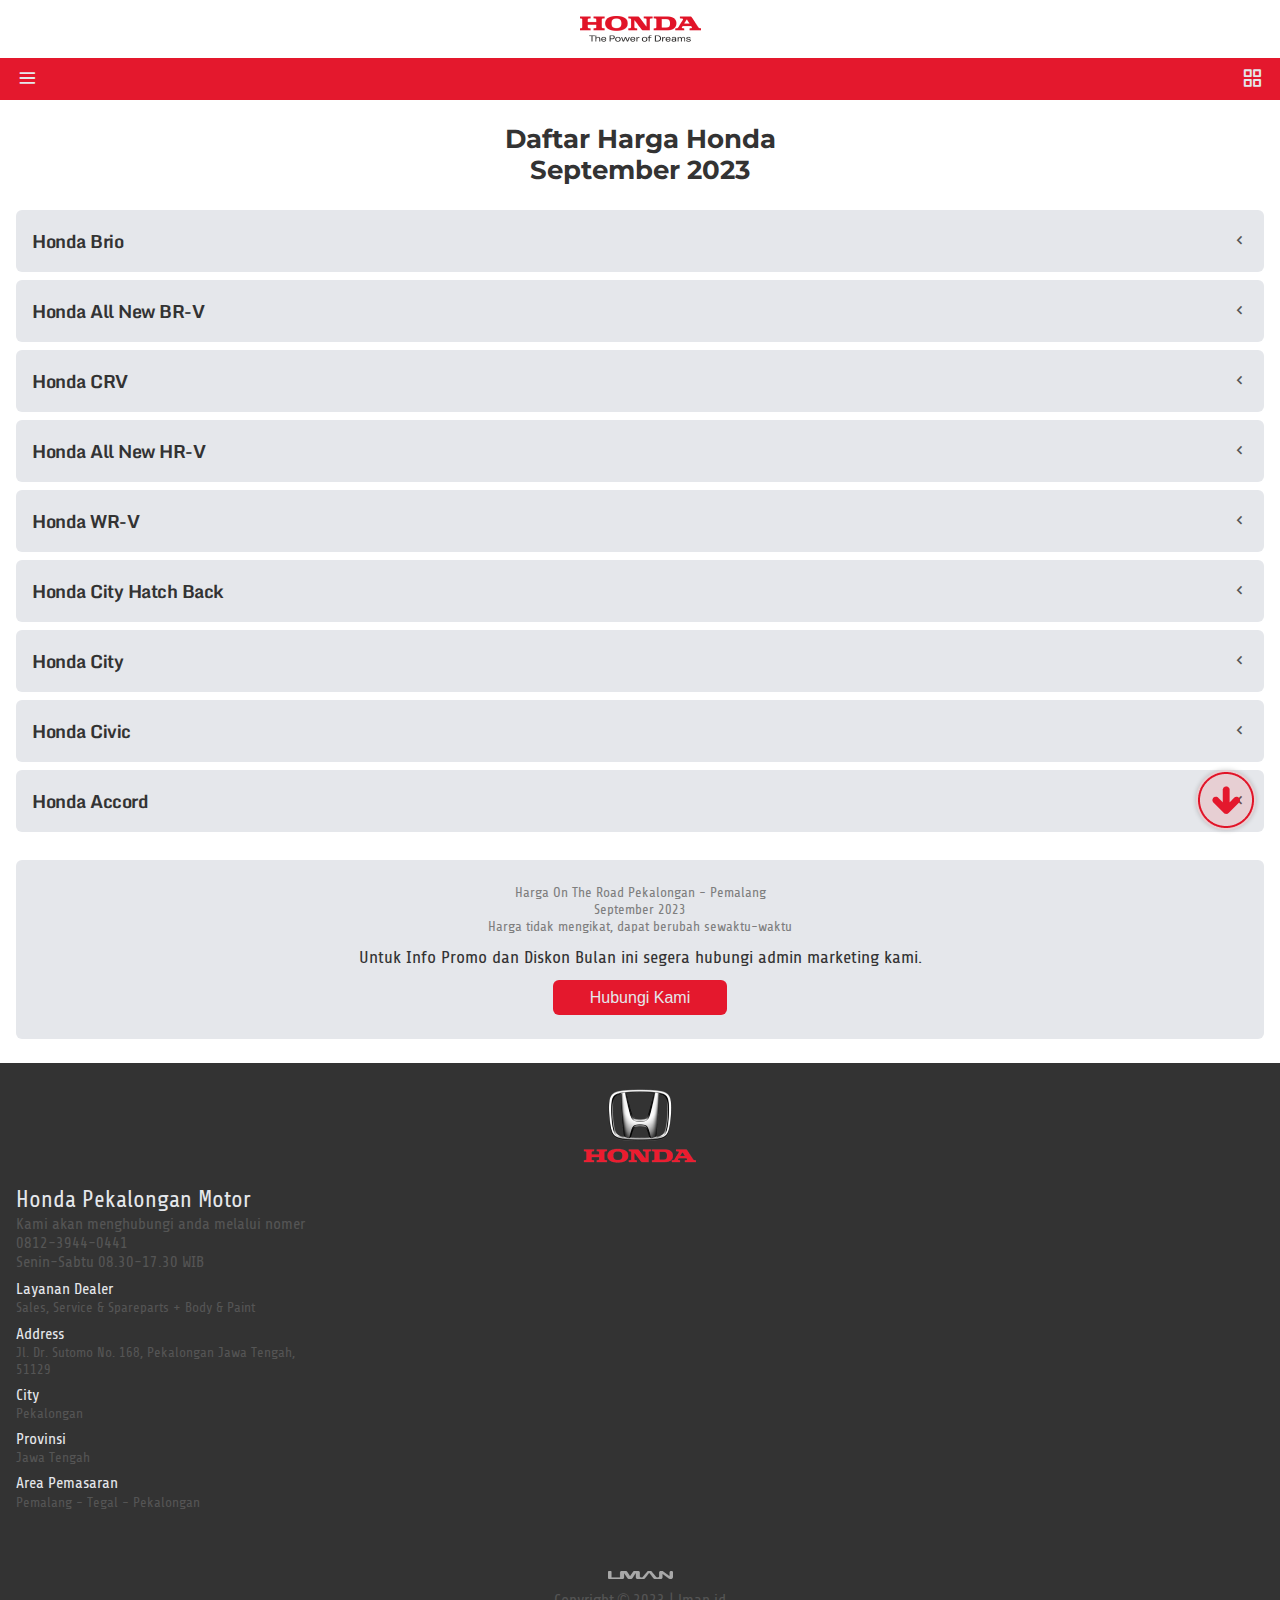
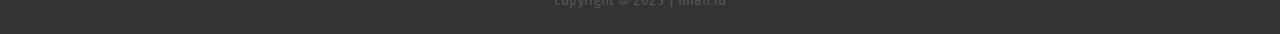
==== index.html @ 88a7a7e3 "first commit" ====
<!DOCTYPE html>
<html lang="en">
  <head>
    <meta charset="UTF-8" />
    <meta
      name="viewport"
      content="width=device-width, initial-scale=1.0"
    />
    <link
      rel="stylesheet"
      href="css/style.css"
    />

    <!-- Boxicons JS -->
    <link
      href="https://unpkg.com/boxicons@2.1.4/css/boxicons.min.css"
      rel="stylesheet"
    />
    <title>Responsive Website</title>
  </head>
  <body>
    <div class="container">
      <header>
        <img
          src="assets/png/honda_power_power_of_dream.png"
          alt=""
        />
      </header>
      <nav>
        <section class="nav-icon">
          <div class="btn_menu_toggle toggle-menu">
            <i class="bx bx-menu"></i>
          </div>
          <img
            src="assets/png/honda_power_power_of_dream.png"
            alt=""
          />
          <div class="btn_menu_toggle toggle-grid">
            <i class="bx bx-grid-alt"></i>
          </div>
        </section>
        <section class="nav-menu">Nav-Menu</section>
        <a
          href="#"
          class="go-down ontop"
          ><img
            src="assets/png/arrow-downUp.png"
            alt=""
        /></a>
      </nav>
      <main>
        <div class="price-list">
          <h1 class="header-daftar-harga">
            Daftar Harga Honda<br />
            September 2023
          </h1>
          <section class="accordions"></section>
          <section class="catatan">
            <p class="harga-otr">
              Harga On The Road Pekalongan - Pemalang <br />September 2023
              <br />
              Harga tidak mengikat, dapat berubah sewaktu-waktu
            </p>
            <p class="info-promo">
              Untuk Info Promo dan Diskon Bulan ini segera hubungi admin
              marketing kami.
            </p>
            <button class="hub-kami">Hubungi Kami</button>
          </section>
        </div>
      </main>

      <footer>
        <section class="honda-logo">
          <img
            src="assets/png/honda_logo.png"
            alt="honda_logo"
          />
        </section>
        <section class="description">
          <h1 class="header-footer">Honda Pekalongan Motor</h1>
          <p class="title-footer">
            Kami akan menghubungi anda melalui nomer 0812-3944-0441
          </p>
          <p class="title-footer">Senin-Sabtu 08.30-17.30 WIB</p>
          <h2 class="tentang-dealer">Layanan Dealer</h2>
          <p class="title-td">Sales, Service & Spareparts + Body & Paint</p>
          <h2 class="tentang-dealer">Address</h2>
          <p class="title-td">
            Jl. Dr. Sutomo No. 168, Pekalongan Jawa Tengah, 51129
          </p>
          <h2 class="tentang-dealer">City</h2>
          <p class="title-td">Pekalongan</p>
          <h2 class="tentang-dealer">Provinsi</h2>
          <p class="title-td">Jawa Tengah</p>
          <h2 class="tentang-dealer">Area Pemasaran</h2>
          <p class="title-td">Pemalang - Tegal - Pekalongan</p>
        </section>

        <section class="tentang-pengembang">
          <img
            width="65px"
            src="assets/png/lmanid.png"
            alt=""
          />
          <p>Copyright © 2023 | lman.id</p>
        </section>
      </footer>
    </div>

    <script
      type="module"
      src="js/scroll.js"
    ></script>
    <script
      type="module"
      src="js/data_honda.js"
    ></script>
    <script
      type="module"
      src="js/create_element.js"
    ></script>
    <script
      type="module"
      src="js/clicks.js"
    ></script>
  </body>
</html>
---- css/style.css ----
@import url('https://fonts.googleapis.com/css2?family=Monda:wght@400;700&family=Montserrat:ital,wght@0,500;0,600;0,700;1,400&family=Moulpali&display=swap');

:root {
  /* font size */
  --size-h1: 1.602em;
  --size-h2: 1.424em;
  --size-h3: 1.266em;
  --size-text1: 1.125em;
  --size-text2: 1em;
  --size-text3: 0.889em;

  /* Color */
  --primary-color: #e4182d;
  --secondary-color: #fff;
  --secondary-2-color: #e5e7eb;
  --black01: #333333;
  --black02: #555555;
  --black03: #7e7e7e;

  /* margin */
  --mp01: 24px;
  --mp02: 18px;
  --mp03: 16px;
  --mp04: 12px;
  --mp05: 8px;
  --mp06: 6px;
  --mp07: 4px;
}

* {
  margin: 0;
  padding: 0;
  box-sizing: border-box;
}

html,
body {
  scroll-behavior: smooth;
  transition: all 1s ease-in;
}

body {
  background-color: var(--secondary-2-color);
}

img {
  display: block;
}

ul li {
  list-style: none;
}

a {
  text-decoration: none;
}

button {
  display: block;
  border: none;
  color: inherit;
}

.container {
  display: grid;
  /* height: 100vh; */
  /* overflow-y: scroll; */
  scroll-behavior: smooth;
  transition: all 6s ease-in;
  /* overflow: hidden; */
  /* position: relative; */
}

header,
nav,
main,
footer {
  background-color: var(--secondary-color);
  padding: 0 16px;
}

/* =============================== HEADER =============================== */
header {
  display: flex;
  justify-content: center;
  padding: var(--mp03);
}
/* =============================== AKHIR HEADER =============================== */

/* =============================== NAV =============================== */
nav {
  background-color: var(--primary-color);
  padding: var(--mp05) var(--mp03);
  position: -webkit-sticky;
  position: sticky;
  top: 0;
  left: 0;
  z-index: 1;
  transition: all 0.3s ease-in-out;
}

nav.active {
  background-color: #ffffff;
  padding: 24px 16px;
  box-shadow: 0 2px 10px rgba(0, 0, 0, 0.3);
}

nav.active .nav-icon img {
  opacity: 1;
}

nav.active .nav-icon .btn_menu_toggle i {
  color: var(--black01);
  font-size: var(--size-h1);
}

.nav-icon {
  /* background-color: blue; */
  width: 100%;
  display: flex;
  justify-content: space-between;
  align-items: center;
}

.nav-icon img {
  opacity: 0;
  transition: all 0.3s ease-in-out;
}

.btn_menu_toggle i {
  font-size: var(--size-h2);
  color: var(--secondary-2-color);
}
.nav-menu {
  background-color: red;
  position: absolute;
  top: 0;
  left: 0;
  left: -100%;
  width: 80%;
  height: 100vh;
}

/* Definisikan animasi dengan nama "blink" */
@keyframes blink {
  0%,
  100% {
    opacity: 1; /* Tampilkan elemen dengan opacity penuh */
  }
  50% {
    opacity: 0; /* Sembunyikan elemen dengan opacity nol */
  }
}

/* Terapkan animasi ke elemen */
.go-down {
  animation: blink 1s ease-in infinite; /* Gunakan animasi "blink" selama 2 detik secara terus-menerus */
}

.go-down {
  display: flex;
  justify-content: center;
  align-items: center;
  background-color: rgba(255, 0, 0, 0.1);
  border-radius: 50%;
  width: 60px;
  height: 60px;
  position: fixed;
  right: 24px;
  bottom: 70px;
  box-shadow: 0px 0px 5px rgba(0, 0, 0, 0.2);
  transition: all 0.8s ease-in-out;
}

.go-down.up {
  transform: rotate(180deg);
}
/* =============================== AKHIR NAV =============================== */

/* =============================== MAIN =============================== */
main {
  background-color: var(--secondary-color);
  display: flex;
  flex-direction: column;
  justify-content: center;
  padding-bottom: var(--mp01);
}

.header-daftar-harga {
  /* background-color: #e4182d; */
  font-family: 'Montserrat', sans-serif;
  font-weight: 700;
  color: var(--black01);
  text-align: center;
  margin-top: var(--mp01);
  margin-bottom: var(--mp01);
  font-size: var(--size-h1);
  line-height: 120%;
}

.accordions {
  background-color: var(--secondary-color);
  display: grid;
  row-gap: var(--mp07);
  margin-bottom: var(--mp01);
}

.btn-accordion {
  width: 100%;
  font-family: 'Monda', sans-serif;
  padding: var(--mp03);
  font-size: var(--size-text1);
  background-color: var(--secondary-2-color);
  border-radius: var(--mp06);
  font-weight: 700;
  text-align: start;
  color: var(--black01);
  letter-spacing: -0.5px;
  position: relative;
  transition: 0.4s;
}

.btn-accordion span {
  position: absolute;
  right: var(--mp03);
  color: var(--black02);
}

.btn-accordion span i {
  transition: 0.4s;
}

.btn-accordion.active {
  background-color: var(--primary-color);
  color: var(--secondary-2-color);
}

/* ============= PRICE LIST ============= */

.panel {
  display: grid;
  grid-template-columns: 1fr 1fr;
  column-gap: 16px;
  align-items: center;
  max-height: 0;
  overflow: hidden;
  transition: max-height 0.4s ease-out;
  /* background-color: red; */
}
.panel .list {
  font-family: 'Monda', sans-serif;
  font-size: var(--size-text2);
  font-weight: 700;
}
.panel ul li {
  padding: 4px auto;
  border: 1px solid black;
  border-radius: 4px;
  text-align: center;
  margin-bottom: var(--mp07);
  font-family: 'Moulpali', sans-serif;
  font-weight: 600;
  font-size: var(--size-text2);
  color: var(--black01);
}
.panel ul .type-header,
.panel ul .price-header {
  background-color: var(--black01);
  color: var(--secondary-color);
}
.catatan {
  background-color: var(--secondary-2-color);
  padding-top: var(--mp01);
  padding-bottom: var(--mp01);
  padding-left: var(--mp04);
  padding-right: var(--mp04);
  display: flex;
  flex-direction: column;
  justify-content: center;
  align-items: center;
  border-radius: var(--mp06);
}

.catatan p {
  font-family: 'Moulpali', sans-serif;
  line-height: 120%;
  text-align: center;
  /* background-color: rebeccapurple; */
}

.harga-otr {
  font-size: var(--size-text3);
  color: var(--black03);
}

.info-promo {
  font-size: var(--size-text1);
  margin: var(--mp04) auto;
  color: var(--black01);
}

.hub-kami {
  background-color: var(--primary-color);
  display: block;
  width: 174px;
  height: 35px;
  border-radius: var(--mp06);
  color: var(--secondary-2-color);
  font-size: var(--size-text);
}
/* =============================== AKHIR MAIN =============================== */

/* =============================== FOOTER =============================== */
footer {
  background-color: var(--black01);
  padding-top: 24px;
}

footer .honda-logo {
  display: flex;
  justify-content: center;
  /* background-color: var(--black03); */
}

.header-footer {
  font-family: 'Moulpali', sans-serif;
  font-size: var(--size-h2);
  color: var(--secondary-2-color);
  font-weight: 500;
  margin-top: var(--mp01);
  line-height: 120%;
}

.title-footer {
  color: var(--black02);
}

footer p {
  font-family: 'Moulpali', sans-serif;
  max-width: 298px;
  line-height: 120%;
}

.tentang-dealer {
  font-size: var(--size-text2);
  color: var(--secondary-2-color);
  font-family: 'Moulpali', sans-serif;
  font-weight: 500;
  line-height: 120%;
  margin-top: var(--mp05);
}

.title-td {
  font-size: var(--size-text3);
  color: var(--black02);
  margin-bottom: var(--mp05);
}

.tentang-pengembang {
  margin-top: 60px;
  display: flex;
  flex-direction: column;
  justify-content: center;
  align-items: center;
}

.tentang-pengembang img {
  opacity: 0.6;
}

.tentang-pengembang p {
  font-family: 'Moulpali', sans-serif;
  color: var(--black02);
  margin-top: var(--mp04);
  margin-bottom: var(--mp01);
}

/* =============================== AKHIR FOOTER =============================== */
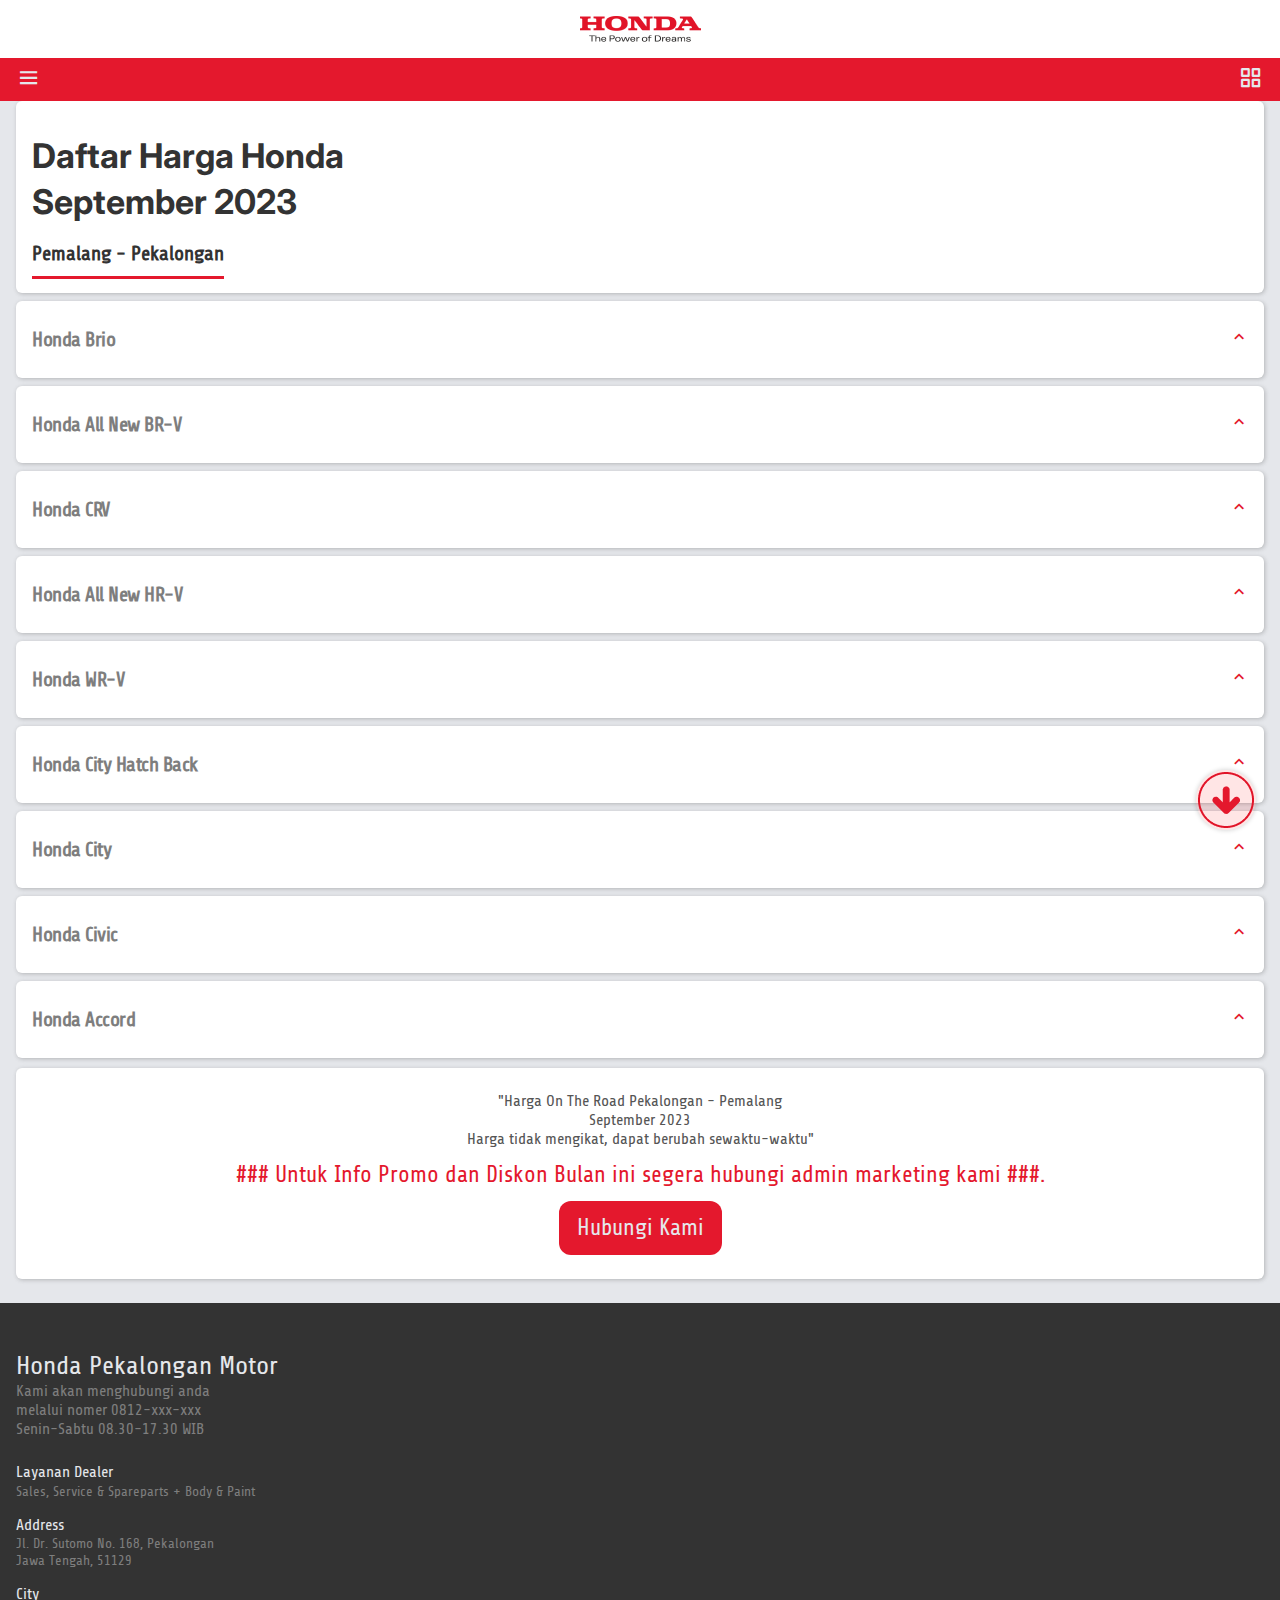
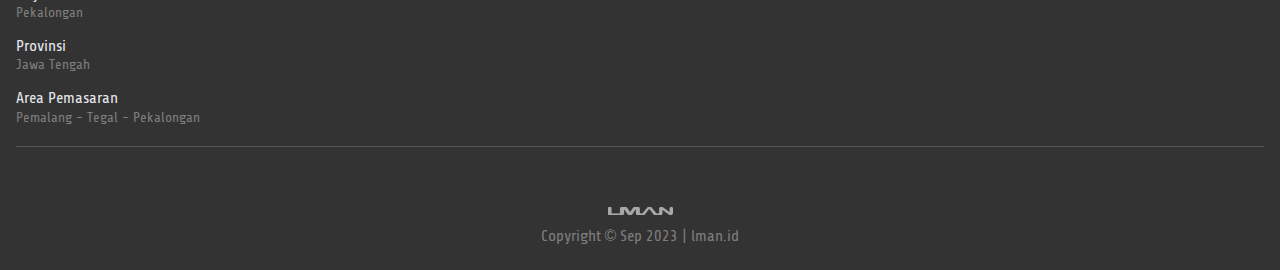
==== commit bd3e7c74: "merubah layout ulang" ====
--- a/index.html
+++ b/index.html
@@ -52,18 +52,19 @@
         <div class="price-list">
           <h1 class="header-daftar-harga">
             Daftar Harga Honda<br />
-            September 2023
+            September 2023 <br />
+            <span class="pml-pkl">Pemalang - Pekalongan</span>
           </h1>
           <section class="accordions"></section>
           <section class="catatan">
             <p class="harga-otr">
-              Harga On The Road Pekalongan - Pemalang <br />September 2023
+              "Harga On The Road Pekalongan - Pemalang <br />September 2023
               <br />
-              Harga tidak mengikat, dapat berubah sewaktu-waktu
+              Harga tidak mengikat, dapat berubah sewaktu-waktu"
             </p>
             <p class="info-promo">
-              Untuk Info Promo dan Diskon Bulan ini segera hubungi admin
-              marketing kami.
+              ### Untuk Info Promo dan Diskon Bulan ini segera hubungi admin
+              marketing kami ###.
             </p>
             <button class="hub-kami">Hubungi Kami</button>
           </section>
@@ -71,23 +72,20 @@
       </main>
 
       <footer>
-        <section class="honda-logo">
-          <img
-            src="assets/png/honda_logo.png"
-            alt="honda_logo"
-          />
-        </section>
         <section class="description">
           <h1 class="header-footer">Honda Pekalongan Motor</h1>
           <p class="title-footer">
-            Kami akan menghubungi anda melalui nomer 0812-3944-0441
+            Kami akan menghubungi anda <br />
+            melalui nomer 0812-xxx-xxx <br />
+            Senin-Sabtu 08.30-17.30 WIB
           </p>
-          <p class="title-footer">Senin-Sabtu 08.30-17.30 WIB</p>
+
           <h2 class="tentang-dealer">Layanan Dealer</h2>
           <p class="title-td">Sales, Service & Spareparts + Body & Paint</p>
           <h2 class="tentang-dealer">Address</h2>
           <p class="title-td">
-            Jl. Dr. Sutomo No. 168, Pekalongan Jawa Tengah, 51129
+            Jl. Dr. Sutomo No. 168, Pekalongan <br />
+            Jawa Tengah, 51129
           </p>
           <h2 class="tentang-dealer">City</h2>
           <p class="title-td">Pekalongan</p>
@@ -96,6 +94,12 @@
           <h2 class="tentang-dealer">Area Pemasaran</h2>
           <p class="title-td">Pemalang - Tegal - Pekalongan</p>
         </section>
+        <!-- <section class="honda-logo">
+          <img
+            src="assets/png/honda_logo.png"
+            alt="honda_logo"
+          />
+        </section> -->
 
         <section class="tentang-pengembang">
           <img
@@ -103,7 +107,7 @@
             src="assets/png/lmanid.png"
             alt=""
           />
-          <p>Copyright © 2023 | lman.id</p>
+          <p>Copyright © Sep 2023 | lman.id</p>
         </section>
       </footer>
     </div>
--- a/css/style.css
+++ b/css/style.css
@@ -1,4 +1,4 @@
-@import url('https://fonts.googleapis.com/css2?family=Monda:wght@400;700&family=Montserrat:ital,wght@0,500;0,600;0,700;1,400&family=Moulpali&display=swap');
+@import url('https://fonts.googleapis.com/css2?family=Inter:wght@400;500;600;700&family=Monda:wght@400;700&family=Montserrat:ital,wght@0,500;0,600;0,700;1,400&family=Moulpali&display=swap');
 
 :root {
   /* font size */
@@ -128,7 +128,7 @@
 }
 
 .btn_menu_toggle i {
-  font-size: var(--size-h2);
+  font-size: var(--size-h1);
   color: var(--secondary-2-color);
 }
 .nav-menu {
@@ -179,7 +179,7 @@
 
 /* =============================== MAIN =============================== */
 main {
-  background-color: var(--secondary-color);
+  background-color: var(--secondary-2-color);
   display: flex;
   flex-direction: column;
   justify-content: center;
@@ -187,43 +187,59 @@
 }
 
 .header-daftar-harga {
-  /* background-color: #e4182d; */
-  font-family: 'Montserrat', sans-serif;
+  background-color: var(--secondary-color);
+  font-family: 'Inter', sans-serif;
   font-weight: 700;
   color: var(--black01);
-  text-align: center;
-  margin-top: var(--mp01);
-  margin-bottom: var(--mp01);
-  font-size: var(--size-h1);
-  line-height: 120%;
+  /* text-align: center; */
+  padding: 32px 0;
+  padding-left: 16px;
+  margin-bottom: 8px;
+  font-size: 2.125em;
+  line-height: 46px;
+  /* letter-spacing: -0.8px; */
+  border-radius: 6px;
+  box-shadow: 1px 1px 4px rgba(66, 66, 66, 0.3);
+  padding-bottom: 16px;
+}
+
+.header-daftar-harga .pml-pkl {
+  color: var(--black01);
+  font-size: 0.6em;
+  font-family: 'Moulpali', sans-serif;
+  border-bottom: solid 3px var(--primary-color);
+
+  /* padding-bottom: -4px; */
 }
 
 .accordions {
-  background-color: var(--secondary-color);
+  /* background-color: var(--secondary-color); */
   display: grid;
   row-gap: var(--mp07);
-  margin-bottom: var(--mp01);
+  /* margin-bottom: var(--mp01); */
 }
 
 .btn-accordion {
+  cursor: pointer;
   width: 100%;
-  font-family: 'Monda', sans-serif;
+  font-family: 'Moulpali', sans-serif;
   padding: var(--mp03);
-  font-size: var(--size-text1);
-  background-color: var(--secondary-2-color);
+  font-size: var(--size-h3);
+  background-color: var(--secondary-color);
   border-radius: var(--mp06);
   font-weight: 700;
   text-align: start;
-  color: var(--black01);
+  color: var(--black03);
   letter-spacing: -0.5px;
   position: relative;
   transition: 0.4s;
+  box-shadow: 1px 1px 4px rgba(66, 66, 66, 0.3);
 }
 
 .btn-accordion span {
   position: absolute;
   right: var(--mp03);
-  color: var(--black02);
+  color: var(--primary-color);
 }
 
 .btn-accordion span i {
@@ -245,7 +261,9 @@
   max-height: 0;
   overflow: hidden;
   transition: max-height 0.4s ease-out;
+  /* border-bottom: 1px solid rgba(104, 104, 104, 0.2); */
   /* background-color: red; */
+  /* margin-bottom: 6px; */
 }
 .panel .list {
   font-family: 'Monda', sans-serif;
@@ -254,7 +272,7 @@
 }
 .panel ul li {
   padding: 4px auto;
-  border: 1px solid black;
+  /* border: 1px solid black; */
   border-radius: 4px;
   text-align: center;
   margin-bottom: var(--mp07);
@@ -262,6 +280,13 @@
   font-weight: 600;
   font-size: var(--size-text2);
   color: var(--black01);
+  background-color: rgba(255, 255, 255, 0.4);
+  -webkit-backdrop-filter: blur(5px);
+  backdrop-filter: blur(5px);
+}
+
+.panel ul li:last-child {
+  margin-bottom: 12px;
 }
 .panel ul .type-header,
 .panel ul .price-header {
@@ -269,16 +294,21 @@
   color: var(--secondary-color);
 }
 .catatan {
-  background-color: var(--secondary-2-color);
+  background-color: var(--secondary-color);
+  /* background-color: rgba(255, 255, 255, 0.5);
+  -webkit-backdrop-filter: blur(5px);
+  backdrop-filter: blur(5px); */
   padding-top: var(--mp01);
   padding-bottom: var(--mp01);
-  padding-left: var(--mp04);
-  padding-right: var(--mp04);
+  padding-left: var(--mp05);
+  padding-right: var(--mp05);
   display: flex;
   flex-direction: column;
   justify-content: center;
   align-items: center;
   border-radius: var(--mp06);
+  margin-top: 6px;
+  box-shadow: 1px 1px 4px rgba(66, 66, 66, 0.3);
 }
 
 .catatan p {
@@ -289,24 +319,25 @@
 }
 
 .harga-otr {
-  font-size: var(--size-text3);
-  color: var(--black03);
+  font-size: var(--size-text2);
+  color: var(--black02);
 }
 
 .info-promo {
-  font-size: var(--size-text1);
+  font-size: var(--size-h2);
   margin: var(--mp04) auto;
-  color: var(--black01);
+  color: var(--primary-color);
 }
 
 .hub-kami {
+  font-family: 'Moulpali', sans-serif;
+  font-size: 32px;
   background-color: var(--primary-color);
   display: block;
-  width: 174px;
-  height: 35px;
-  border-radius: var(--mp06);
+  border-radius: var(--mp04);
   color: var(--secondary-2-color);
-  font-size: var(--size-text);
+  font-size: var(--size-h2);
+  padding: 2px 18px;
 }
 /* =============================== AKHIR MAIN =============================== */
 
@@ -316,15 +347,22 @@
   padding-top: 24px;
 }
 
+footer .description {
+  border-bottom: 1px solid var(--black02);
+
+  padding-bottom: 12px;
+}
+
 footer .honda-logo {
   display: flex;
-  justify-content: center;
+  justify-content: start;
+  margin-top: 32px;
   /* background-color: var(--black03); */
 }
 
 .header-footer {
   font-family: 'Moulpali', sans-serif;
-  font-size: var(--size-h2);
+  font-size: var(--size-h1);
   color: var(--secondary-2-color);
   font-weight: 500;
   margin-top: var(--mp01);
@@ -332,12 +370,12 @@
 }
 
 .title-footer {
-  color: var(--black02);
+  color: var(--black03);
+  margin-bottom: var(--mp01);
 }
 
 footer p {
   font-family: 'Moulpali', sans-serif;
-  max-width: 298px;
   line-height: 120%;
 }
 
@@ -347,12 +385,12 @@
   font-family: 'Moulpali', sans-serif;
   font-weight: 500;
   line-height: 120%;
-  margin-top: var(--mp05);
+  margin-top: var(--mp03);
 }
 
 .title-td {
   font-size: var(--size-text3);
-  color: var(--black02);
+  color: var(--black03);
   margin-bottom: var(--mp05);
 }
 
@@ -370,7 +408,7 @@
 
 .tentang-pengembang p {
   font-family: 'Moulpali', sans-serif;
-  color: var(--black02);
+  color: var(--black03);
   margin-top: var(--mp04);
   margin-bottom: var(--mp01);
 }
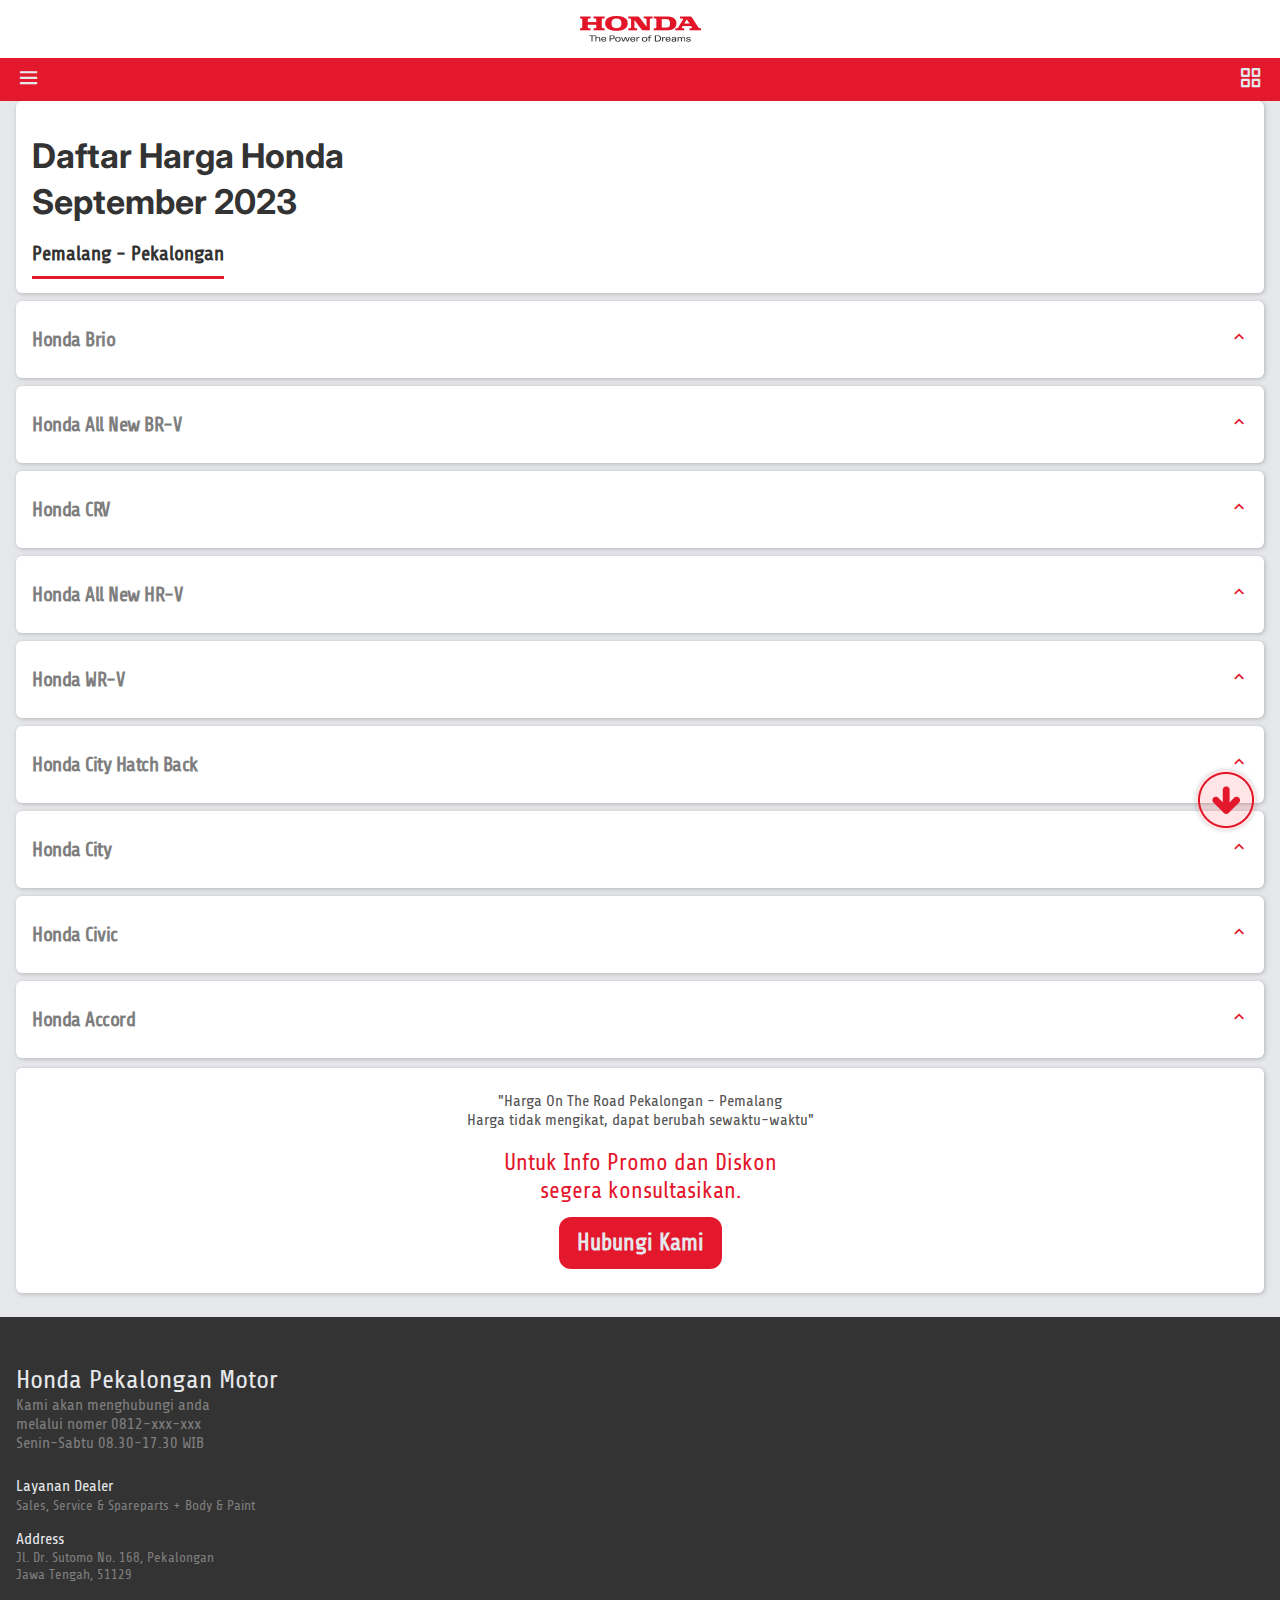
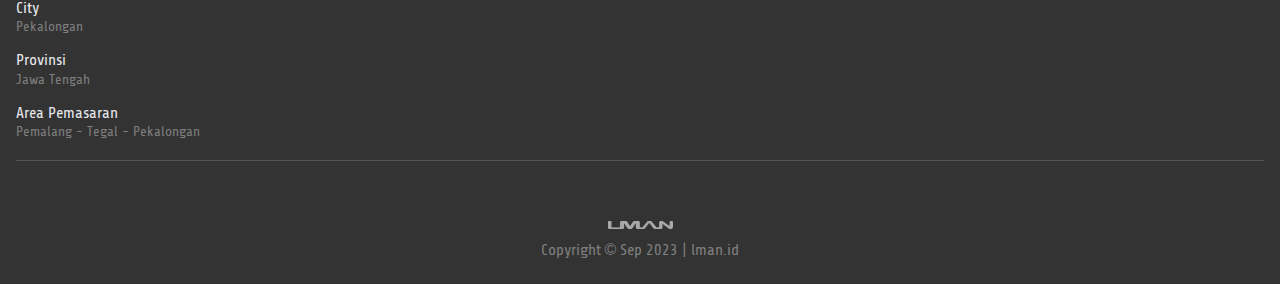
==== commit 66f19255: "merubah layout dan menghapus beberapa perubahan" ====
--- a/index.html
+++ b/index.html
@@ -58,13 +58,12 @@
           <section class="accordions"></section>
           <section class="catatan">
             <p class="harga-otr">
-              "Harga On The Road Pekalongan - Pemalang <br />September 2023
+              "Harga On The Road Pekalongan - Pemalang
               <br />
               Harga tidak mengikat, dapat berubah sewaktu-waktu"
             </p>
             <p class="info-promo">
-              ### Untuk Info Promo dan Diskon Bulan ini segera hubungi admin
-              marketing kami ###.
+              Untuk Info Promo dan Diskon <br />segera konsultasikan.
             </p>
             <button class="hub-kami">Hubungi Kami</button>
           </section>
--- a/css/style.css
+++ b/css/style.css
@@ -321,6 +321,7 @@
 .harga-otr {
   font-size: var(--size-text2);
   color: var(--black02);
+  margin-bottom: 8px;
 }
 
 .info-promo {
@@ -337,7 +338,8 @@
   border-radius: var(--mp04);
   color: var(--secondary-2-color);
   font-size: var(--size-h2);
-  padding: 2px 18px;
+  font-weight: 600;
+  padding: 1px 18px;
 }
 /* =============================== AKHIR MAIN =============================== */
 
